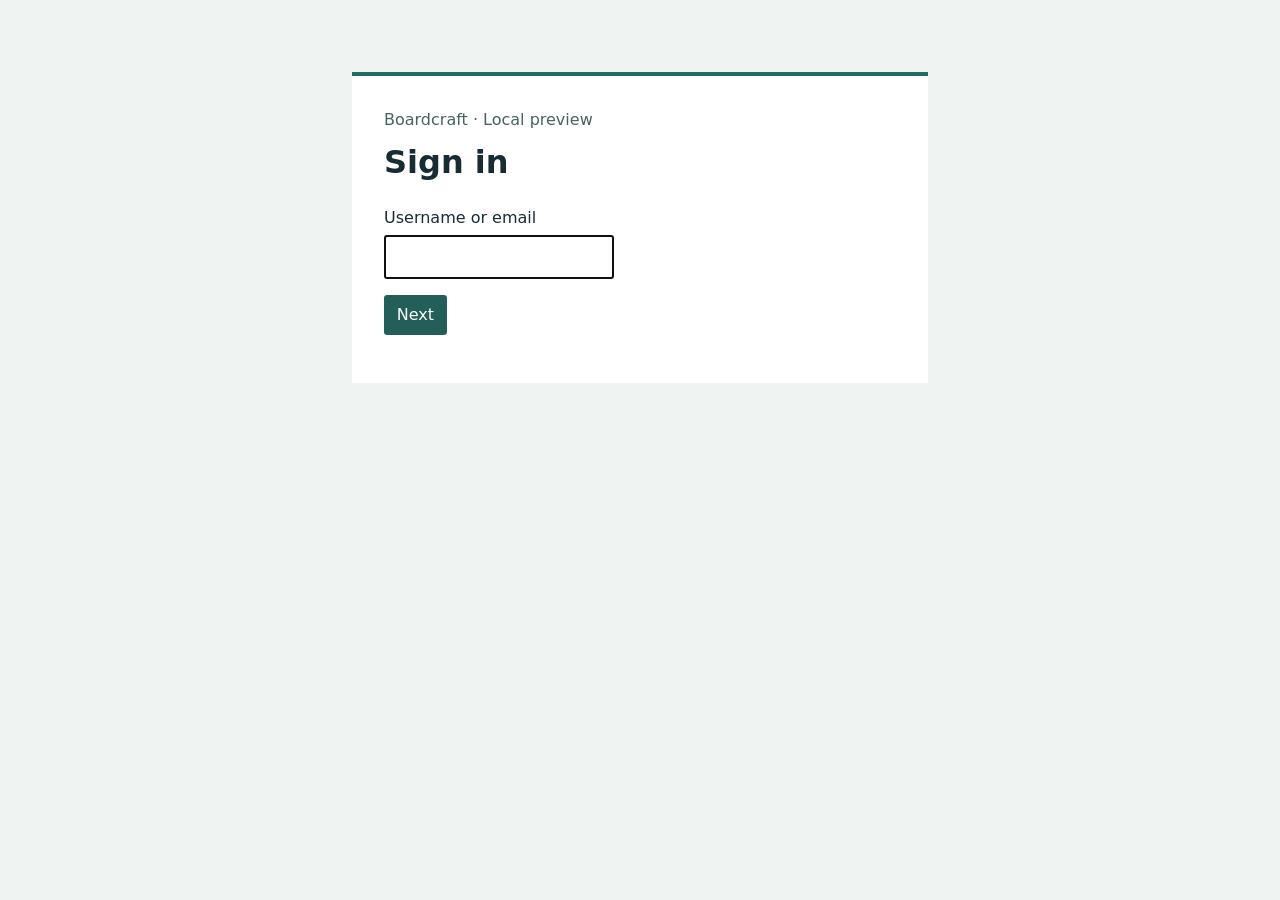
==== crates/mobile-edit-host/src/preview/index.html @ 203e03ff "Preview authorized boards in a local browser with sign-in and logout" ====
<!doctype html>
<html lang="en">
<meta charset="utf-8">
<meta name="viewport" content="width=device-width, initial-scale=1">
<title>Boardcraft · Local preview</title>
<link rel="stylesheet" href="page.css">
<script type="module" src="page.js"></script>
<main>
  <p class="eyebrow">Boardcraft · Local preview</p>
  <h1 id="heading">Sign in</h1>
  <form id="identify" autocomplete="off">
    <label for="identifier">Username or email</label>
    <input id="identifier" required autofocus>
    <button>Next</button>
  </form>
  <form id="authenticate" autocomplete="off" hidden>
    <label for="password">Password</label>
    <input type="password" id="password" required>
    <button>Sign in</button> <button type="button" id="change">Change</button>
  </form>
  <section id="boards" aria-label="Available boards" hidden>
    <ul aria-label="Boards"></ul>
    <p id="empty" hidden>No boards</p>
    <button id="refresh">Refresh</button> <button id="logout">Log out</button>
  </section>
  <button id="resolve" hidden>Retry connection</button>
  <p role="alert"></p>
</main>
</html>
---- crates/mobile-edit-host/src/preview/page.css ----
:root { font: 1rem/1.5 system-ui, sans-serif; color: #172c33; background: #eff4f2; }
main { max-width: 32rem; margin: 8vh auto; padding: 2rem; background: white; border-top: .3rem solid #206c63; }
.eyebrow { color: #47625f; margin: 0; }
h1 { margin: .4rem 0 1.25rem; }
label, input { display: block; }
input, button { font: inherit; padding: .5rem .8rem; }
input { margin: .3rem 0 1rem; max-width: 85%; }
button { color: white; background: #235f58; border: 0; border-radius: .2rem; cursor: pointer; }
button:disabled { opacity: .65; cursor: wait; }
ul { padding-left: 1.5rem; }
li { padding: .45rem; border-bottom: 1px solid #c5d6d1; overflow-wrap: anywhere; }
[role=alert] { color: #8a331e; }
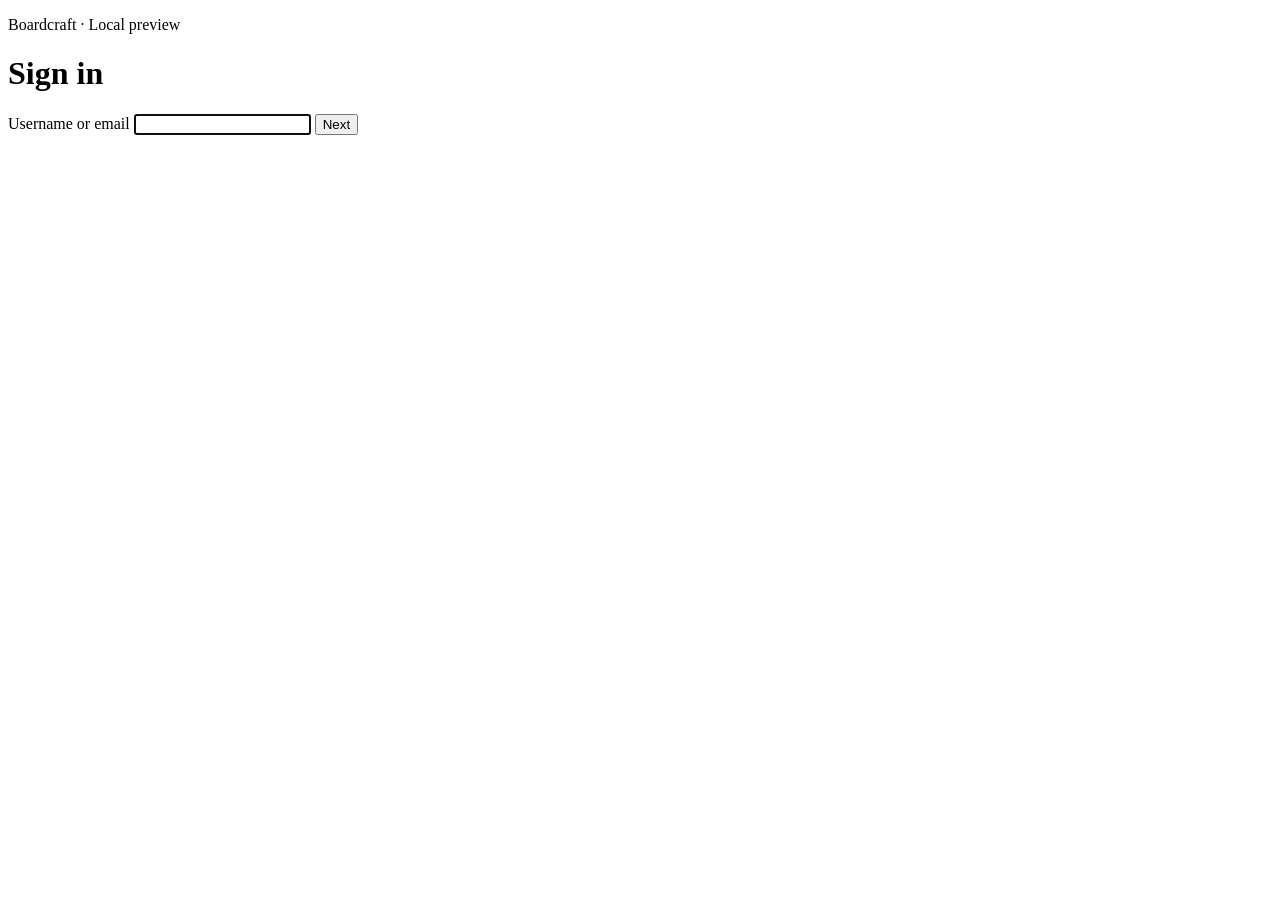
==== commit d2538f35: "Preserve board URLs through browser sign-in and history traversal" ====
--- a/crates/mobile-edit-host/src/preview/index.html
+++ b/crates/mobile-edit-host/src/preview/index.html
@@ -3,8 +3,8 @@
 <meta charset="utf-8">
 <meta name="viewport" content="width=device-width, initial-scale=1">
 <title>Boardcraft · Local preview</title>
-<link rel="stylesheet" href="page.css">
-<script type="module" src="page.js"></script>
+<link rel="stylesheet" href="/preview/page.css">
+<script type="module" src="/preview/page.js"></script>
 <main>
   <p class="eyebrow">Boardcraft · Local preview</p>
   <h1 id="heading">Sign in</h1>
@@ -23,6 +23,11 @@
     <p id="empty" hidden>No boards</p>
     <button id="refresh">Refresh</button> <button id="logout">Log out</button>
   </section>
+  <section id="destination" aria-label="Selected board" hidden>
+    <ul id="items" aria-label="Board items"></ul>
+    <button id="retry-destination" hidden>Retry destination</button>
+    <button id="back">Back to boards</button>
+  </section>
   <button id="resolve" hidden>Retry connection</button>
   <p role="alert"></p>
 </main>
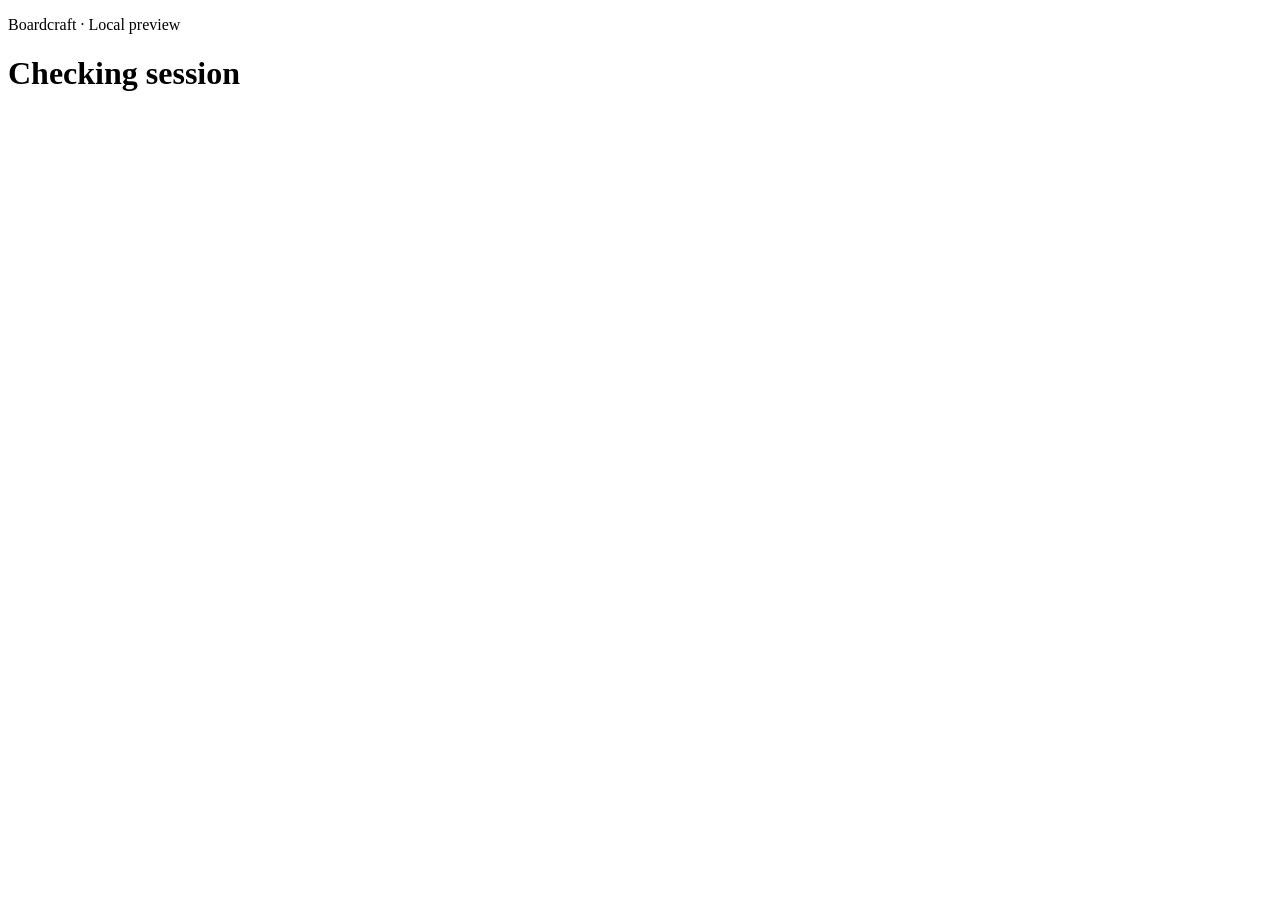
==== commit a3c78955: "Resume origin-bound browser sessions across reloads and tabs" ====
--- a/crates/mobile-edit-host/src/preview/index.html
+++ b/crates/mobile-edit-host/src/preview/index.html
@@ -7,8 +7,8 @@
 <script type="module" src="/preview/page.js"></script>
 <main>
   <p class="eyebrow">Boardcraft · Local preview</p>
-  <h1 id="heading">Sign in</h1>
-  <form id="identify" autocomplete="off">
+  <h1 id="heading">Checking session</h1>
+  <form id="identify" autocomplete="off" hidden>
     <label for="identifier">Username or email</label>
     <input id="identifier" required autofocus>
     <button>Next</button>
@@ -25,6 +25,7 @@
   </section>
   <section id="destination" aria-label="Selected board" hidden>
     <ul id="items" aria-label="Board items"></ul>
+    <div id="failures"></div>
     <button id="retry-destination" hidden>Retry destination</button>
     <button id="back">Back to boards</button>
   </section>
